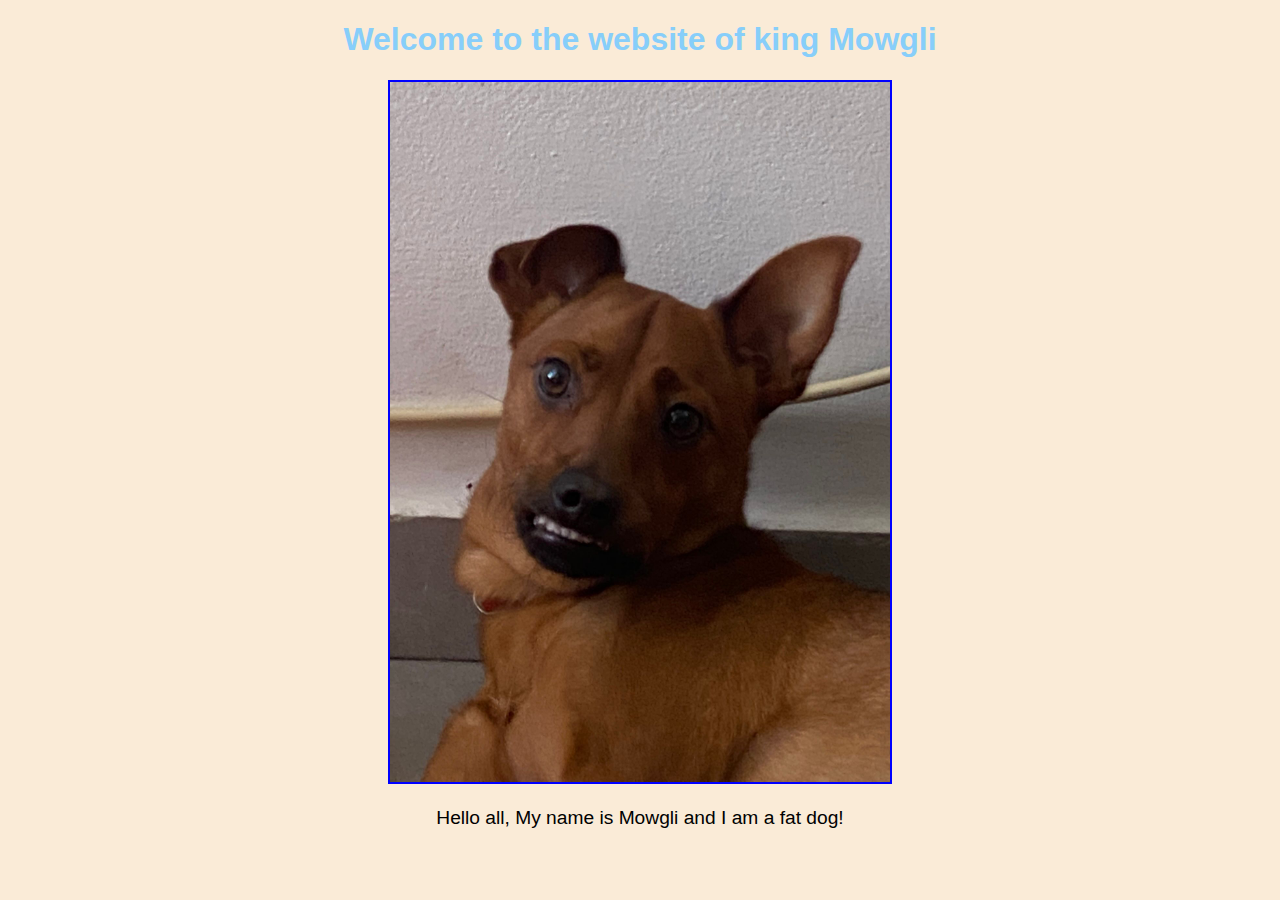
==== index.html @ fb5ab320 "Update index.html" ====
<!DOCTYPE html>
<html lang="en">

<head>
    <meta charset="UTF-8">
    <meta http-equiv="X-UA-Compatible" content="IE=edge">
    <meta name="viewport" content="width=device-width, initial-scale=1.0">
    <link href="style.css" rel="stylesheet">
    <title>King Mowgli</title>
</head>

<body>
    <h1>Welcome to the website of king Mowgli</h1>
    <img id="firstImage" src="firstPage.jpeg" </body>
    <p>Hello all, My name is Mowgli and I am a fat dog!</p>

</html>
---- style.css ----
* {
    text-align: center;
    font-family: Arial, Helvetica, sans-serif;
    background-color: antiquewhite;

}

#firstImage {
    width: 500px;
    height: 700px;
    border: solid blue 2px;
}

h1 {
    color: lightskyblue;
}

p {
    font-size: larger;
}
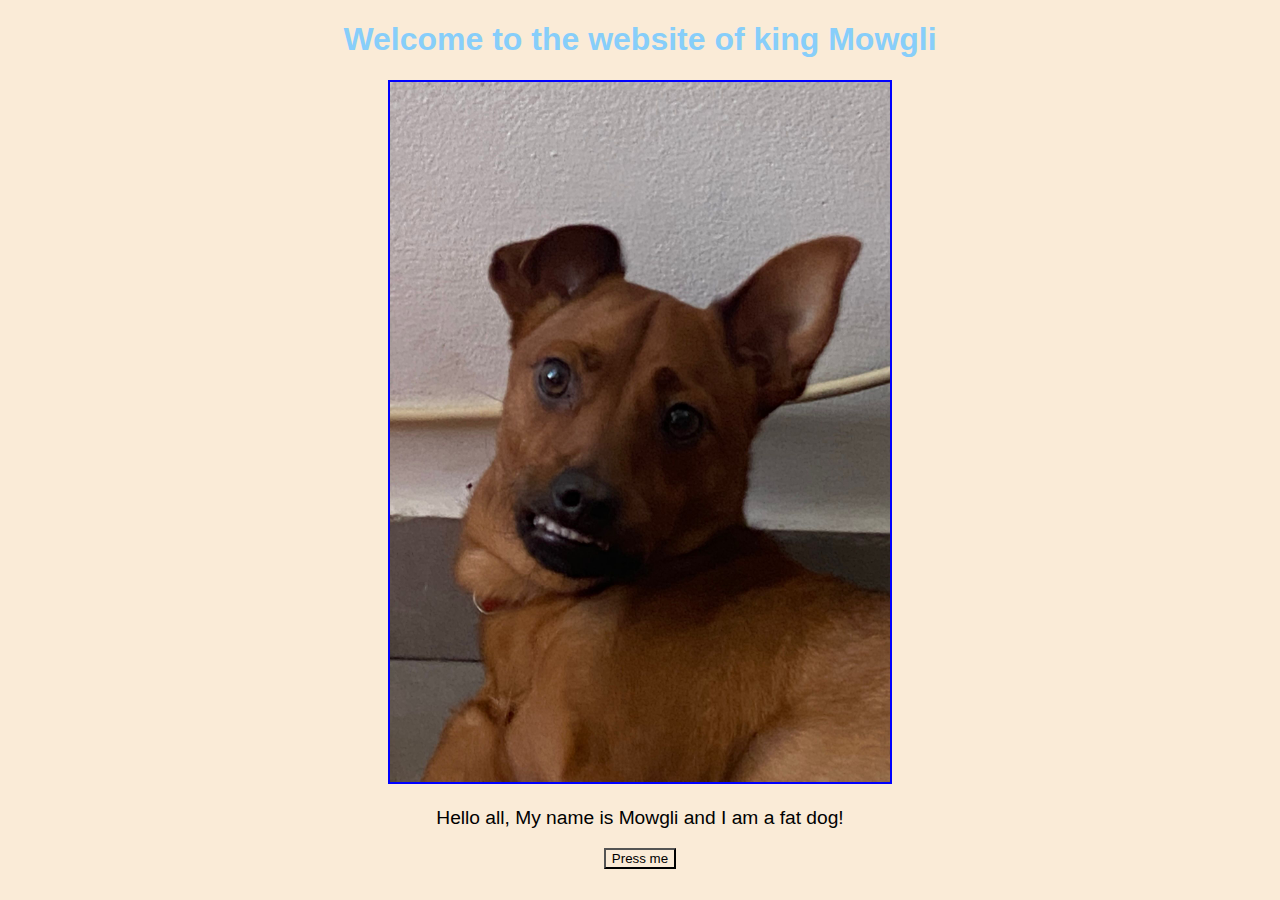
==== commit 5a02725e: "Update index.html" ====
--- a/index.html
+++ b/index.html
@@ -13,5 +13,6 @@
     <h1>Welcome to the website of king Mowgli</h1>
     <img id="firstImage" src="firstPage.jpeg" </body>
     <p>Hello all, My name is Mowgli and I am a fat dog!</p>
+    <button>Press me</button>
 
 </html>
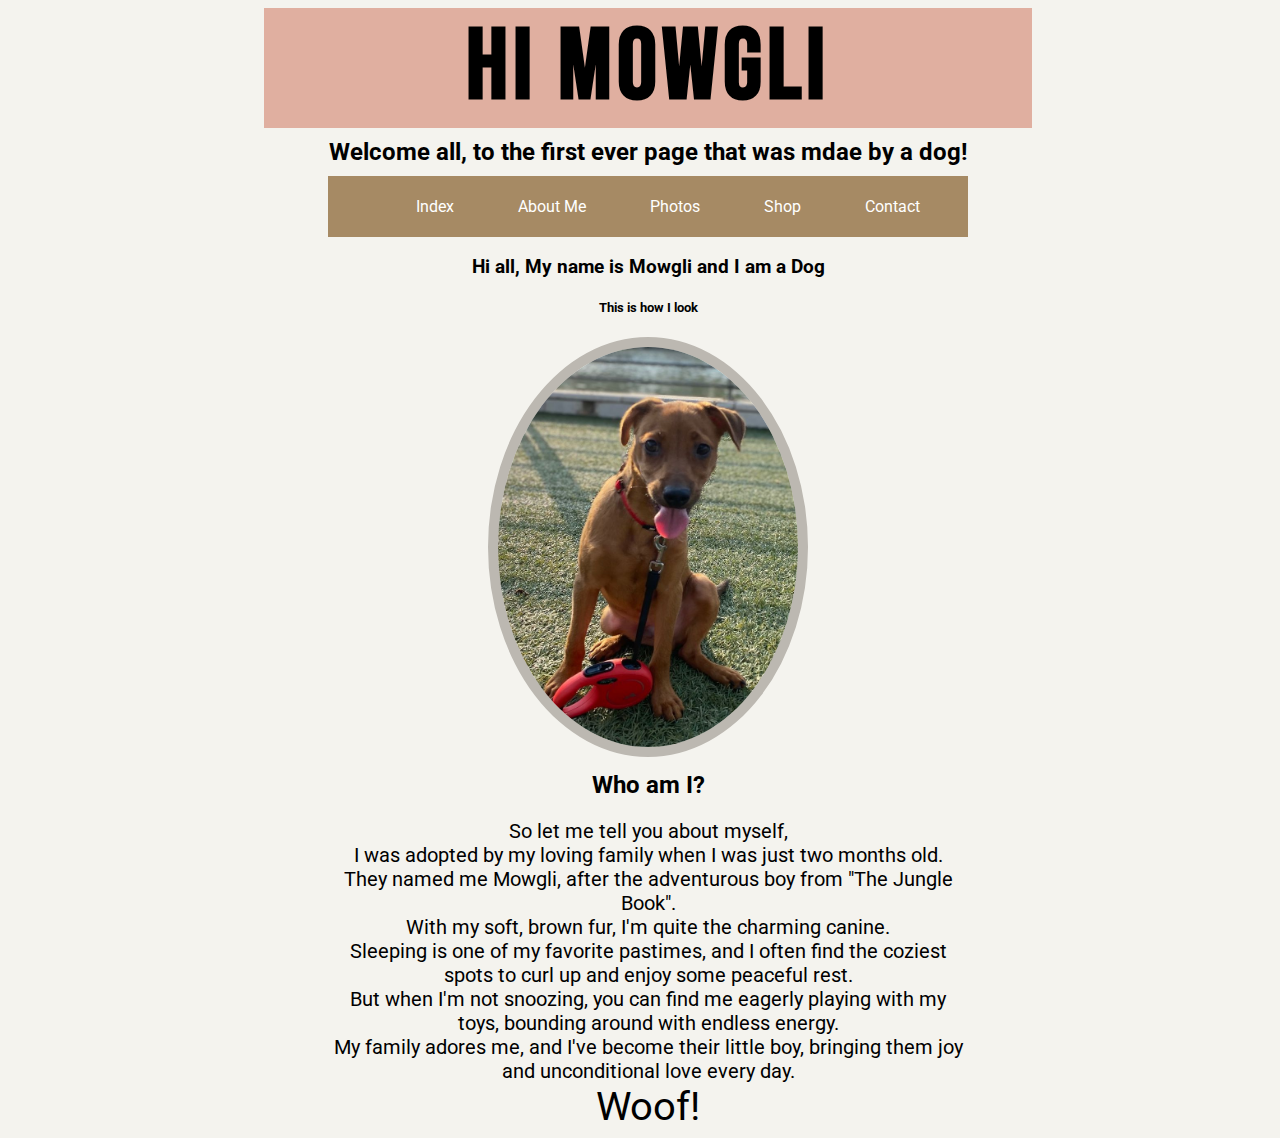
==== commit 1a2576e9: "New Site" ====
--- a/index.html
+++ b/index.html
@@ -5,14 +5,46 @@
     <meta charset="UTF-8">
     <meta http-equiv="X-UA-Compatible" content="IE=edge">
     <meta name="viewport" content="width=device-width, initial-scale=1.0">
-    <link href="style.css" rel="stylesheet">
-    <title>King Mowgli</title>
+    <link rel="stylesheet" href="style.css">
+    <link rel="preconnect" href="https://fonts.googleapis.com">
+    <link rel="preconnect" href="https://fonts.gstatic.com" crossorigin>
+    <link href="https://fonts.googleapis.com/css2?family=Bebas+Neue&family=Roboto:wght@300;400;700&display=swap"
+        rel="stylesheet">
+    <title>Mowgli Website</title>
 </head>
 
 <body>
-    <h1>Welcome to the website of king Mowgli</h1>
-    <img id="firstImage" src="firstPage.jpeg" </body>
-    <p>Hello all, My name is Mowgli and I am a fat dog!</p>
-    <button>Press me</button>
+    <header>
+        <h1 id="header">Hi Mowgli</h1>
+        <h2 id="inter">Welcome all, to the first ever page that was mdae by a dog!</h2>
+        <nav class="navBar">
+            <ul class="links">
+                <li><a href="#index">Index</a></li>
+                <li><a href="#mid">About Me</a></li>
+                <li><a href="#">Photos</a></li>
+                <li><a href="#">Shop</a></li>
+                <li><a href="#">Contact</a></li>
+            </ul>
+        </nav>
+    </header>
+    <div class="index">
+        <h3>Hi all, My name is Mowgli and I am a Dog</h3>
+        <h5>This is how I look</h5>
+        <img id="mainPhoto" src="mainPhoto.jpeg" alt="Photo of Mowgli">
+    </div>
+    <div class="aboutMe">
+        <h2 id="mid">Who am I?</h2>
+        <p>So let me tell you about myself,<br> I was adopted by my loving family when I was just two months old.<br>
+            They
+            named
+            me Mowgli, after the adventurous boy from "The Jungle Book".<br> With my soft, brown fur, I'm quite the
+            charming
+            canine.<br> Sleeping is one of my favorite pastimes, and I often find the coziest spots to curl up and enjoy
+            some peaceful rest.<br> But when I'm not snoozing, you can find me eagerly playing with my toys, bounding
+            around
+            with endless energy.<br> My family adores me, and I've become their little boy, bringing them joy and
+            unconditional love every day.<br> <span id="woof">Woof!</span></p>
+    </div>
+</body>
 
-</html>
+</html>--- a/style.css
+++ b/style.css
@@ -1,20 +1,97 @@
-* {
+.navBar {
+    background-color: #a68a64;
+    color: white;
+    width: 50%;
+    padding-top: 5px;
+    padding-bottom: 5px;
+    display: block;
     text-align: center;
-    font-family: Arial, Helvetica, sans-serif;
-    background-color: antiquewhite;
+    margin: 0 auto;
 
 }
 
-#firstImage {
-    width: 500px;
-    height: 700px;
-    border: solid blue 2px;
+
+* {
+    font-family: 'Roboto', sans-serif;
 }
 
+body {
+    background-color: #f4f3ee;
+    width: 100%;
+}
+
+.links li {
+    display: inline;
+}
+
+.links a {
+    color: white;
+    text-decoration: none;
+    cursor: pointer;
+
+}
+
+.links a:hover {
+    color: black;
+}
+
+
 h1 {
-    color: lightskyblue;
+    text-align: center;
+    width: 60%;
+    margin: 0 auto;
+    font-size: 100px;
+}
+
+h2 {
+    text-align: center;
+    width: 50%;
+    margin: 0 auto;
 }
 
 p {
-    font-size: larger;
+    text-align: center;
+    margin: 0 auto;
+    width: 50%;
+    font-size: 20px;
+}
+
+
+
+.index {
+    text-align: center;
+}
+
+#header {
+    background-color: #e0afa0;
+    font-family: 'Bebas Neue', sans-serif;
+    letter-spacing: 5px;
+
+}
+
+#mainPhoto {
+    border: solid 10px #bcb8b1;
+    border-radius: 50%;
+    width: 300px;
+    height: 400px;
+
+}
+
+li {
+    margin: 30px;
+
+}
+
+#inter {
+    padding-top: 10px;
+    padding-bottom: 10px;
+}
+
+#mid {
+    padding-top: 10px;
+    padding-bottom: 20px;
+}
+
+#woof {
+    font-size: 40px;
 }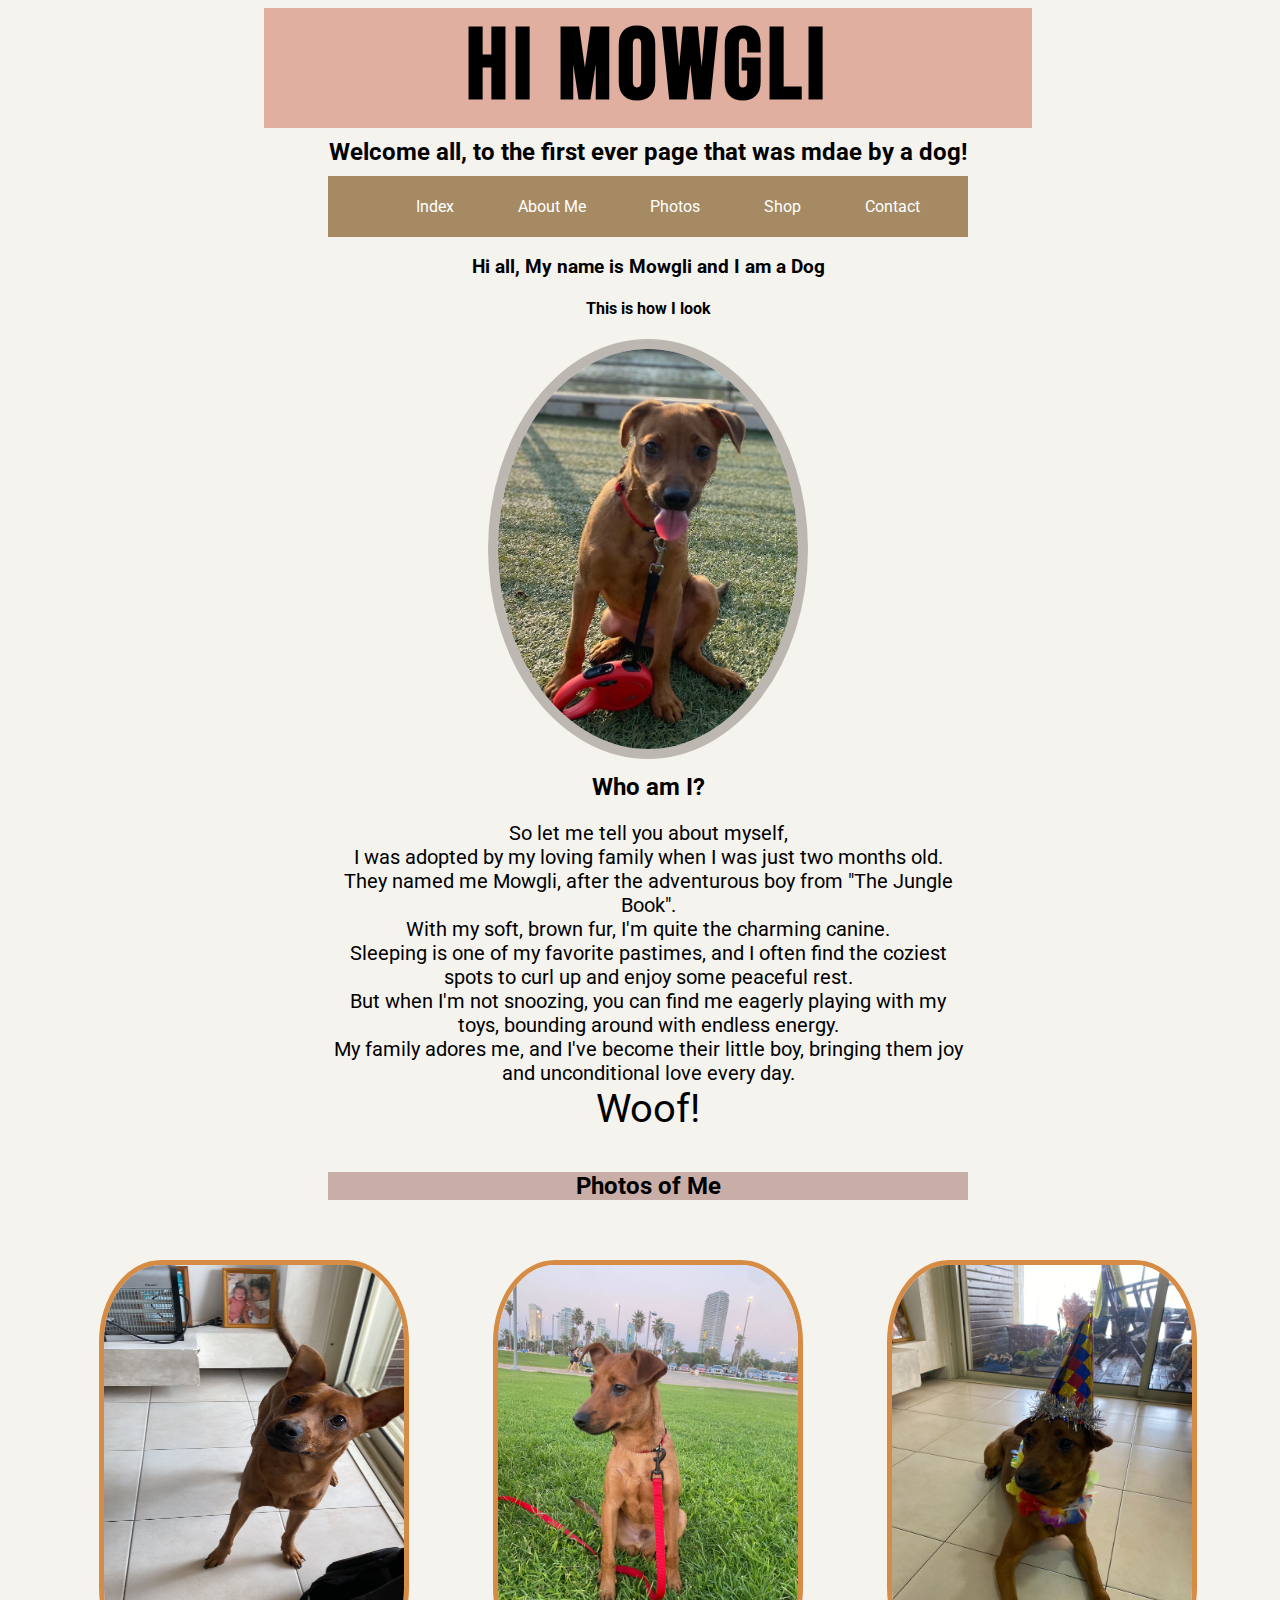
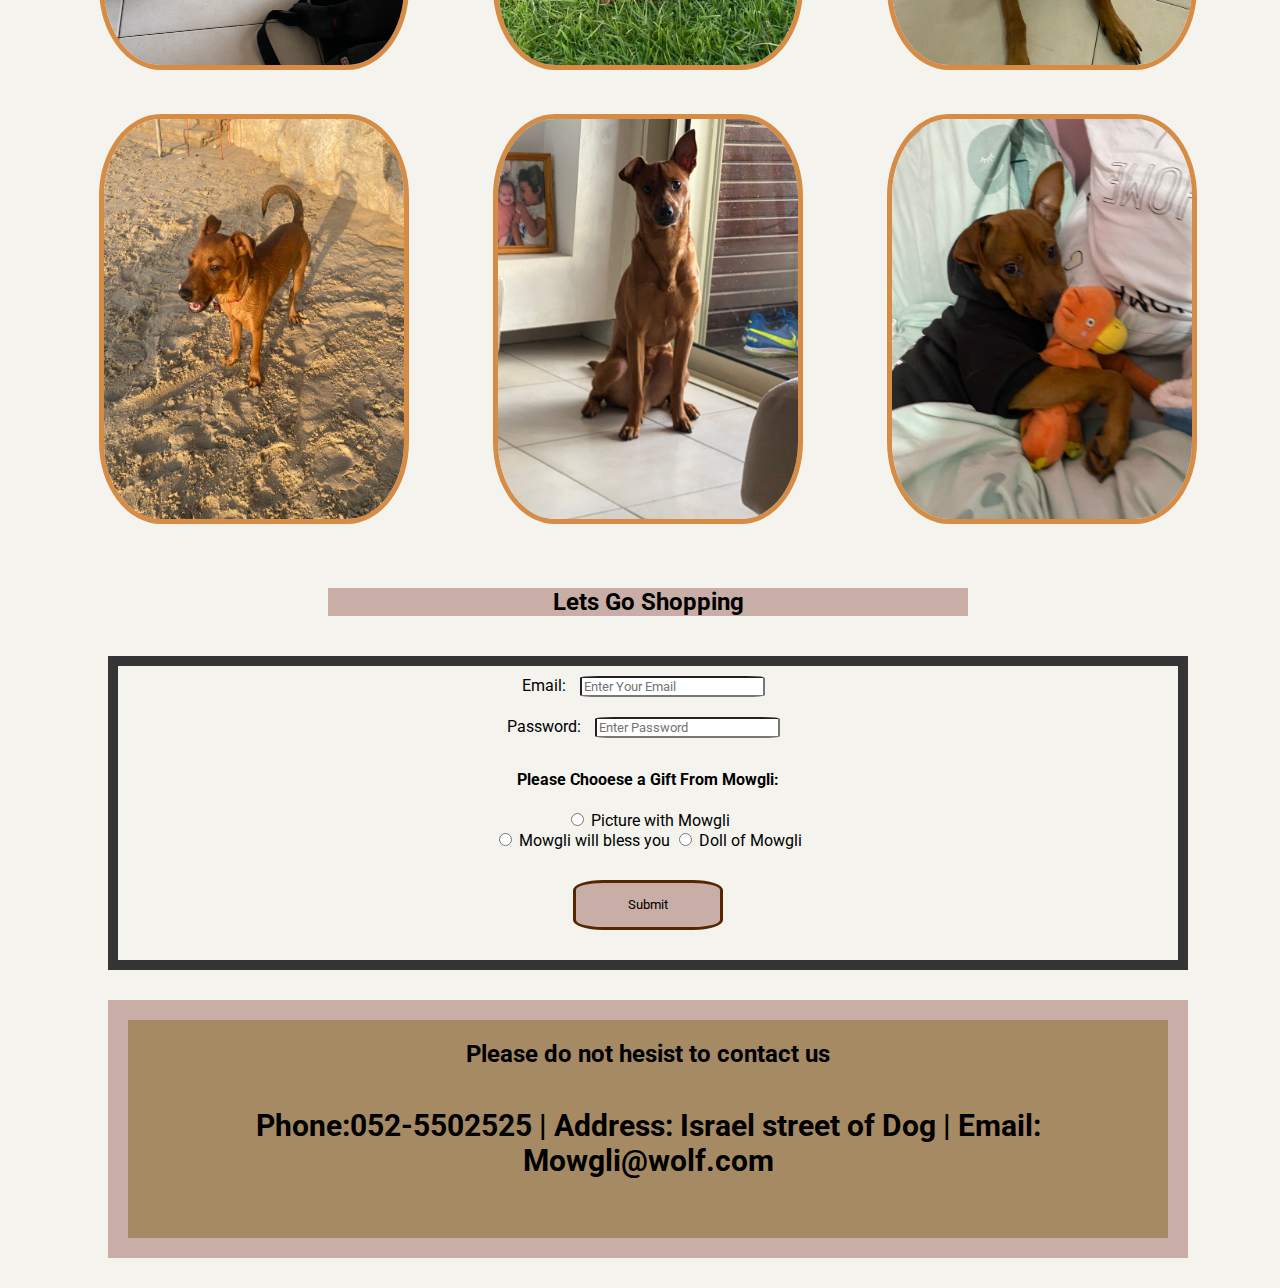
==== commit a8bb92f3: "Chnage the site version 2.0.0" ====
--- a/index.html
+++ b/index.html
@@ -21,15 +21,15 @@
             <ul class="links">
                 <li><a href="#index">Index</a></li>
                 <li><a href="#mid">About Me</a></li>
-                <li><a href="#">Photos</a></li>
-                <li><a href="#">Shop</a></li>
-                <li><a href="#">Contact</a></li>
+                <li><a href="#photos">Photos</a></li>
+                <li><a href="#shop">Shop</a></li>
+                <li><a href="#contact">Contact</a></li>
             </ul>
         </nav>
     </header>
     <div class="index">
         <h3>Hi all, My name is Mowgli and I am a Dog</h3>
-        <h5>This is how I look</h5>
+        <h4>This is how I look</h4>
         <img id="mainPhoto" src="mainPhoto.jpeg" alt="Photo of Mowgli">
     </div>
     <div class="aboutMe">
@@ -45,6 +45,41 @@
             with endless energy.<br> My family adores me, and I've become their little boy, bringing them joy and
             unconditional love every day.<br> <span id="woof">Woof!</span></p>
     </div>
+    <h2 id="photos">Photos of Me</h2>
+    <div id="photAlbum">
+        <img src="look.jpeg" class="album" alt="photo1">
+        <img src="grass.jpeg" class="album" alt="photo2">
+        <img src="birthday.jpeg" class="album" alt="photo3">
+        <img src="sea.jpeg" class="album" alt="photo4">
+        <img src="stand.jpeg" class="album" alt="photo5">
+        <img src="teddy.jpeg" class="album" alt="photo6">
+    </div>
+    <div id="shop">
+        <h2 id="shopHeader">Lets Go Shopping</h2>
+        <form id="buy" action="index.html" method="GET">
+            <label for="email">Email:</label>
+            <input id="email" type="email" name="email" placeholder="Enter Your Email" required>
+            <br>
+            <label for="password">Password:</label>
+            <input id="password" type="password" name="password" placeholder="Enter Password" required>
+            <br>
+            <h4>Please Chooese a Gift From Mowgli:</h4>
+            <input id="radio" type="radio" value="pic" name="gift">
+            <label for="pic">Picture with Mowgli</label>
+            <br>
+            <input id="radio" type="radio" value="bless" name="gift">
+            <label for="bless">Mowgli will bless you</label>
+            <input id="radio" type="radio" value="doll" name="gift">
+            <label for="doll">Doll of Mowgli</label>
+            <br>
+            <button id="submit">Submit</button>
+
+        </form>
+    </div>
+    <footer id="contact">
+        <h2>Please do not hesist to contact us</h2>
+        <h4 id="details"> Phone:052-5502525 | Address: Israel street of Dog | Email: Mowgli@wolf.com</h4>
+    </footer>
 </body>
 
 </html>--- a/style.css
+++ b/style.css
@@ -46,7 +46,7 @@
 h2 {
     text-align: center;
     width: 50%;
-    margin: 0 auto;
+    margin: 0 auto
 }
 
 p {
@@ -94,4 +94,76 @@
 
 #woof {
     font-size: 40px;
+}
+
+#photos {
+    background-color: #c9ada7;
+    margin: 40px auto;
+}
+
+
+
+.album {
+    width: 300px;
+    height: 400px;
+    border: solid 5px #d68c45;
+    border-radius: 20%;
+    display: inline;
+    margin: 20px 40px;
+}
+
+#photAlbum {
+    text-align: center;
+}
+
+.album:hover {
+    border: solid 10px #552600;
+}
+
+#shopHeader {
+    background-color: #c9ada7;
+    margin: 40px auto;
+}
+
+#buy {
+    border: solid 10px #353535;
+    text-align: center;
+    margin: 30px 100px;
+}
+
+#email,
+#password {
+    margin: 10px 10px;
+
+}
+
+#radio {
+    display: inline;
+}
+
+#submit {
+    margin: 30px 100px;
+    border-radius: 20%;
+    background-color: #c9ada7;
+    border: solid #552600 3px;
+    width: 150px;
+    height: 50px;
+}
+
+input {
+    border-radius: 10%;
+    color: #e0afa0;
+
+}
+
+footer {
+    background-color: #a68a64;
+    border: solid 20px #c9ada7;
+    text-align: center;
+    margin: 30px 100px;
+    padding: 20px;
+}
+
+#details {
+    font-size: 30px;
 }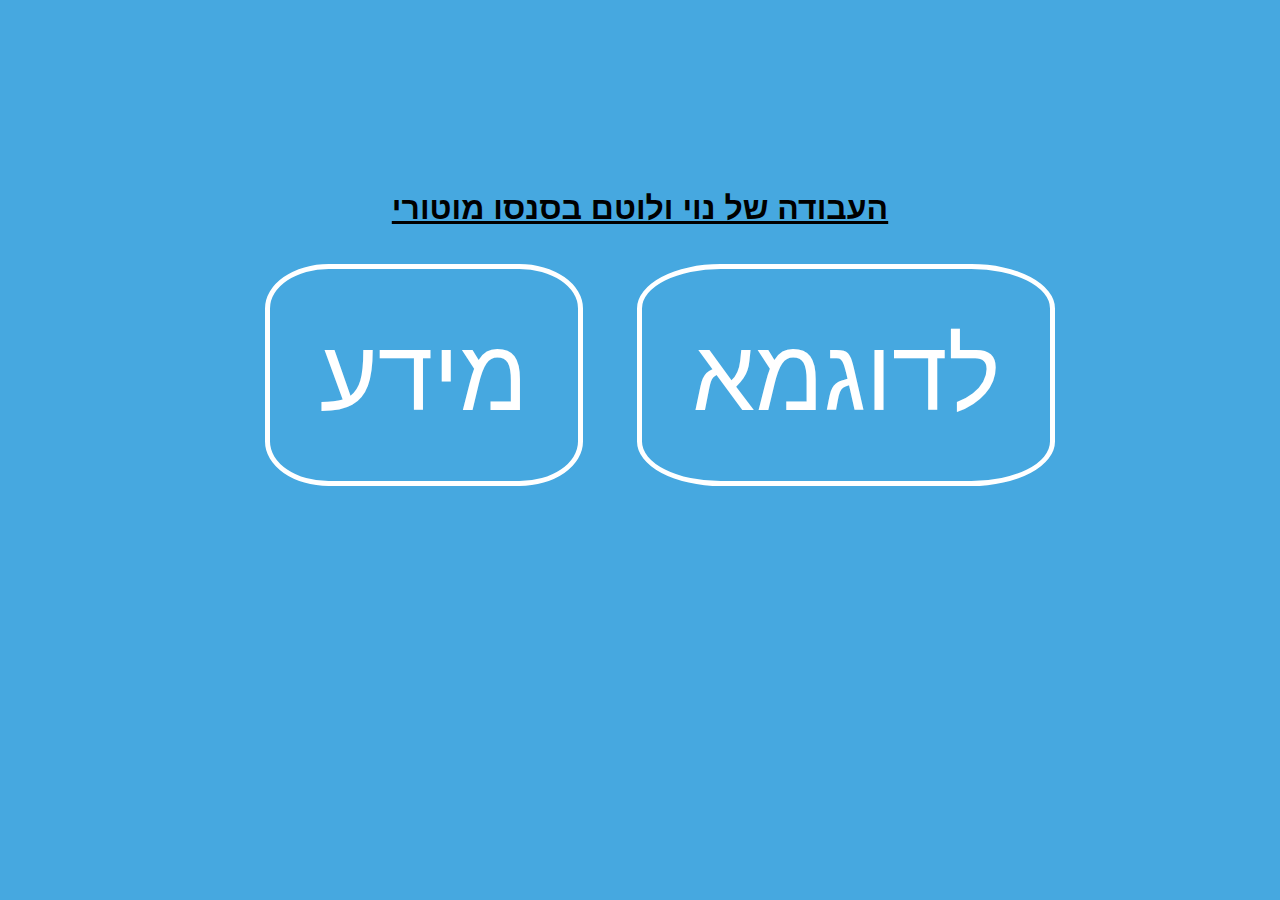
==== commit 5e2ca63a: "Noy Work" ====
--- a/index.html
+++ b/index.html
@@ -1,85 +1,23 @@
 <!DOCTYPE html>
-<html lang="en">
+<html lang="he">
 
 <head>
     <meta charset="UTF-8">
     <meta http-equiv="X-UA-Compatible" content="IE=edge">
     <meta name="viewport" content="width=device-width, initial-scale=1.0">
     <link rel="stylesheet" href="style.css">
-    <link rel="preconnect" href="https://fonts.googleapis.com">
-    <link rel="preconnect" href="https://fonts.gstatic.com" crossorigin>
-    <link href="https://fonts.googleapis.com/css2?family=Bebas+Neue&family=Roboto:wght@300;400;700&display=swap"
-        rel="stylesheet">
-    <title>Mowgli Website</title>
+    <title>NoyLotemWork</title>
 </head>
 
 <body>
-    <header>
-        <h1 id="header">Hi Mowgli</h1>
-        <h2 id="inter">Welcome all, to the first ever page that was mdae by a dog!</h2>
-        <nav class="navBar">
-            <ul class="links">
-                <li><a href="#index">Index</a></li>
-                <li><a href="#mid">About Me</a></li>
-                <li><a href="#photos">Photos</a></li>
-                <li><a href="#shop">Shop</a></li>
-                <li><a href="#contact">Contact</a></li>
-            </ul>
-        </nav>
-    </header>
-    <div class="index">
-        <h3>Hi all, My name is Mowgli and I am a Dog</h3>
-        <h4>This is how I look</h4>
-        <img id="mainPhoto" src="mainPhoto.jpeg" alt="Photo of Mowgli">
-    </div>
-    <div class="aboutMe">
-        <h2 id="mid">Who am I?</h2>
-        <p>So let me tell you about myself,<br> I was adopted by my loving family when I was just two months old.<br>
-            They
-            named
-            me Mowgli, after the adventurous boy from "The Jungle Book".<br> With my soft, brown fur, I'm quite the
-            charming
-            canine.<br> Sleeping is one of my favorite pastimes, and I often find the coziest spots to curl up and enjoy
-            some peaceful rest.<br> But when I'm not snoozing, you can find me eagerly playing with my toys, bounding
-            around
-            with endless energy.<br> My family adores me, and I've become their little boy, bringing them joy and
-            unconditional love every day.<br> <span id="woof">Woof!</span></p>
-    </div>
-    <h2 id="photos">Photos of Me</h2>
-    <div id="photAlbum">
-        <img src="look.jpeg" class="album" alt="photo1">
-        <img src="grass.jpeg" class="album" alt="photo2">
-        <img src="birthday.jpeg" class="album" alt="photo3">
-        <img src="sea.jpeg" class="album" alt="photo4">
-        <img src="stand.jpeg" class="album" alt="photo5">
-        <img src="teddy.jpeg" class="album" alt="photo6">
-    </div>
-    <div id="shop">
-        <h2 id="shopHeader">Lets Go Shopping</h2>
-        <form id="buy" action="index.html" method="GET">
-            <label for="email">Email:</label>
-            <input id="email" type="email" name="email" placeholder="Enter Your Email" required>
-            <br>
-            <label for="password">Password:</label>
-            <input id="password" type="password" name="password" placeholder="Enter Password" required>
-            <br>
-            <h4>Please Chooese a Gift From Mowgli:</h4>
-            <input id="radio" type="radio" value="pic" name="gift">
-            <label for="pic">Picture with Mowgli</label>
-            <br>
-            <input id="radio" type="radio" value="bless" name="gift">
-            <label for="bless">Mowgli will bless you</label>
-            <input id="radio" type="radio" value="doll" name="gift">
-            <label for="doll">Doll of Mowgli</label>
-            <br>
-            <button id="submit">Submit</button>
-
-        </form>
-    </div>
-    <footer id="contact">
-        <h2>Please do not hesist to contact us</h2>
-        <h4 id="details"> Phone:052-5502525 | Address: Israel street of Dog | Email: Mowgli@wolf.com</h4>
-    </footer>
+    <h1>העבודה של נוי ולוטם בסנסו מוטורי</h1>
+    <br>
+    <br>
+    <br>
+    <ul>
+        <il><a href="testNoy.html">לדוגמא</a></il>
+        <il><a href="testNoy2.html">מידע</a></il>
+    </ul>
 </body>
 
 </html>--- a/style.css
+++ b/style.css
@@ -1,169 +1,25 @@
-.navBar {
-    background-color: #a68a64;
-    color: white;
-    width: 50%;
-    padding-top: 5px;
-    padding-bottom: 5px;
-    display: block;
+* {
     text-align: center;
-    margin: 0 auto;
-
+    background-color: #46A8E0;
+    font-family: Arial, Helvetica, sans-serif;
 }
 
-
-* {
-    font-family: 'Roboto', sans-serif;
+h1 {
+    margin-top: 15%;
+    text-decoration: underline;
 }
 
-body {
-    background-color: #f4f3ee;
-    width: 100%;
+a {
+    border: white solid 5px;
+    border-radius: 20%;
+    padding: 50px;
+    margin: 25px 25px;
+    font-size: 100px;
+    color: white;
+    text-decoration: none;
 }
 
-.links li {
-    display: inline;
-}
-
-.links a {
-    color: white;
-    text-decoration: none;
-    cursor: pointer;
-
-}
-
-.links a:hover {
-    color: black;
-}
-
-
-h1 {
-    text-align: center;
-    width: 60%;
-    margin: 0 auto;
-    font-size: 100px;
-}
-
-h2 {
-    text-align: center;
-    width: 50%;
-    margin: 0 auto
-}
-
-p {
-    text-align: center;
-    margin: 0 auto;
-    width: 50%;
-    font-size: 20px;
-}
-
-
-
-.index {
-    text-align: center;
-}
-
-#header {
-    background-color: #e0afa0;
-    font-family: 'Bebas Neue', sans-serif;
-    letter-spacing: 5px;
-
-}
-
-#mainPhoto {
-    border: solid 10px #bcb8b1;
-    border-radius: 50%;
-    width: 300px;
-    height: 400px;
-
-}
-
-li {
-    margin: 30px;
-
-}
-
-#inter {
-    padding-top: 10px;
-    padding-bottom: 10px;
-}
-
-#mid {
-    padding-top: 10px;
-    padding-bottom: 20px;
-}
-
-#woof {
-    font-size: 40px;
-}
-
-#photos {
-    background-color: #c9ada7;
-    margin: 40px auto;
-}
-
-
-
-.album {
-    width: 300px;
-    height: 400px;
-    border: solid 5px #d68c45;
-    border-radius: 20%;
-    display: inline;
-    margin: 20px 40px;
-}
-
-#photAlbum {
-    text-align: center;
-}
-
-.album:hover {
-    border: solid 10px #552600;
-}
-
-#shopHeader {
-    background-color: #c9ada7;
-    margin: 40px auto;
-}
-
-#buy {
-    border: solid 10px #353535;
-    text-align: center;
-    margin: 30px 100px;
-}
-
-#email,
-#password {
-    margin: 10px 10px;
-
-}
-
-#radio {
-    display: inline;
-}
-
-#submit {
-    margin: 30px 100px;
-    border-radius: 20%;
-    background-color: #c9ada7;
-    border: solid #552600 3px;
-    width: 150px;
-    height: 50px;
-}
-
-input {
-    border-radius: 10%;
-    color: #e0afa0;
-
-}
-
-footer {
-    background-color: #a68a64;
-    border: solid 20px #c9ada7;
-    text-align: center;
-    margin: 30px 100px;
-    padding: 20px;
-}
-
-#details {
-    font-size: 30px;
+a:hover {
+    color: #46A8E0;
+    background-color: white;
 }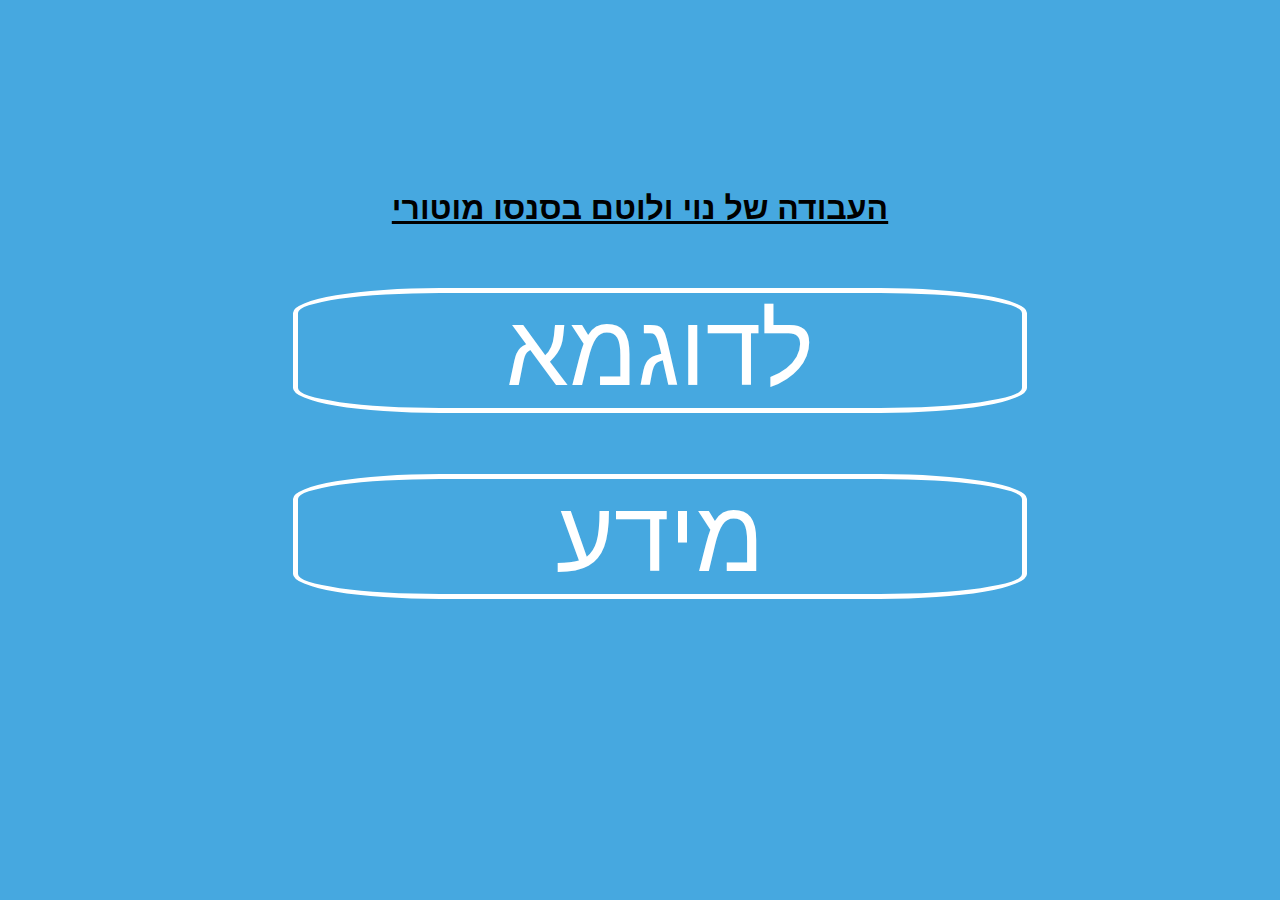
==== commit f1ac9145: "Add files via upload" ====
--- a/index.html
+++ b/index.html
@@ -11,9 +11,6 @@
 
 <body>
     <h1>העבודה של נוי ולוטם בסנסו מוטורי</h1>
-    <br>
-    <br>
-    <br>
     <ul>
         <il><a href="testNoy.html">לדוגמא</a></il>
         <il><a href="testNoy2.html">מידע</a></il>
--- a/style.css
+++ b/style.css
@@ -12,11 +12,11 @@
 a {
     border: white solid 5px;
     border-radius: 20%;
-    padding: 50px;
-    margin: 25px 25px;
+    margin: 5% 20% 5% 20%;
     font-size: 100px;
     color: white;
     text-decoration: none;
+    display: block;
 }
 
 a:hover {
